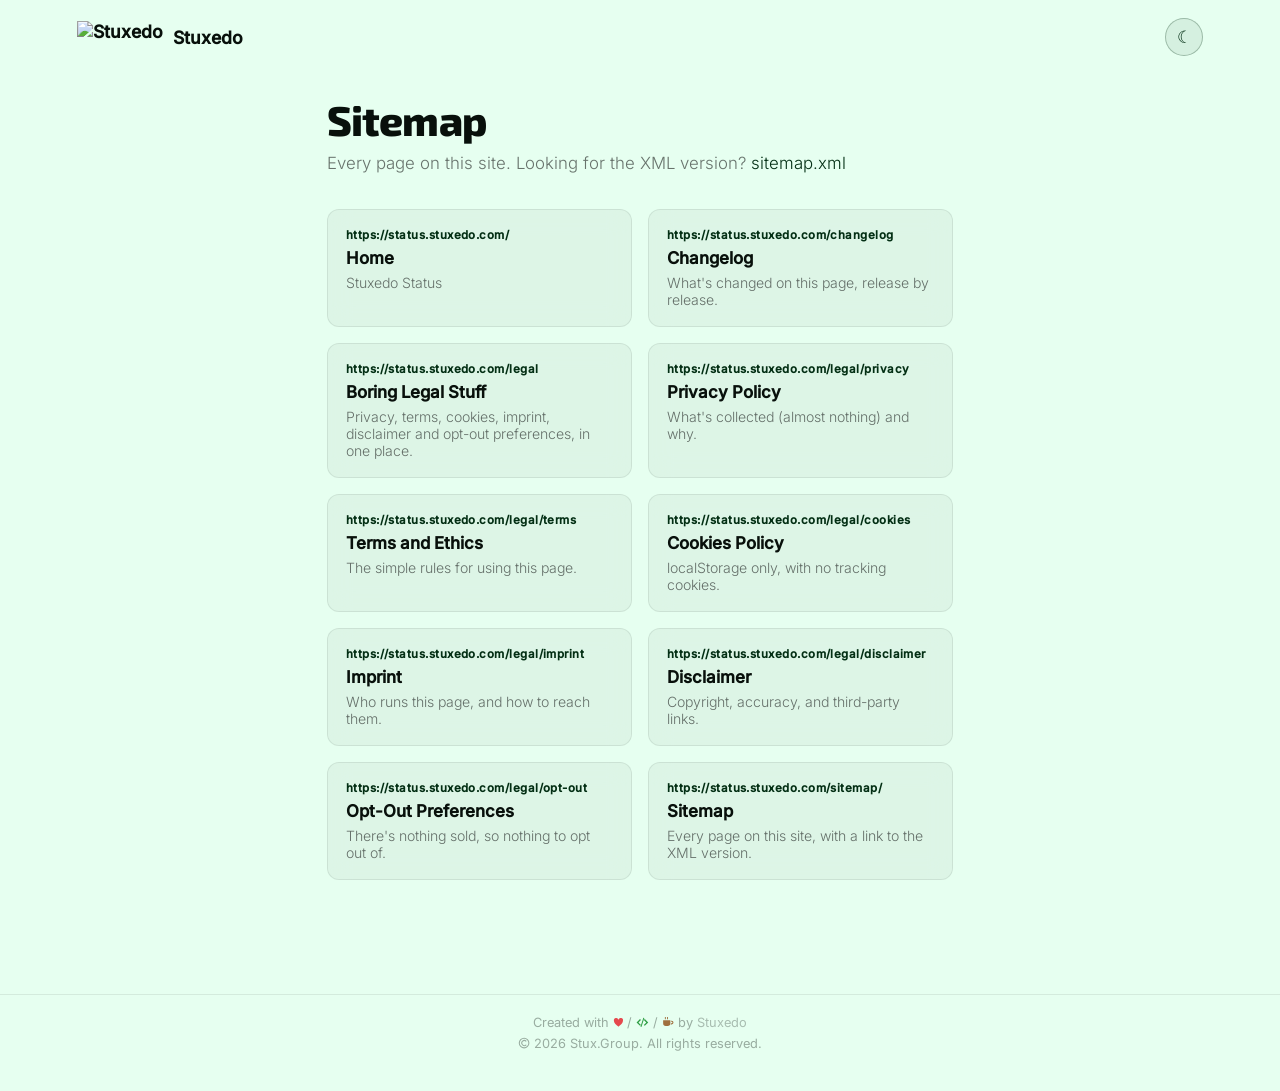
==== sitemap/index.html @ 12a7c0af "Release v0.1.0 See CHANGELOG.md for details." ====
<!DOCTYPE html>
<html lang="en">

<head>
    <meta charset="UTF-8">
    <meta name="viewport" content="width=device-width, initial-scale=1.0">
    <link rel="icon" type="image/png" href="https://global.media.stuxedo.com/icon-dark.png" media="(prefers-color-scheme: light)">
    <link rel="icon" type="image/png" href="https://global.media.stuxedo.com/icon-light.png" media="(prefers-color-scheme: dark)">
    <meta name="description" content="Every page on this site, with a link to the XML sitemap.">
    <title>Sitemap — Stuxedo</title>
    <link rel="icon" href="/favicon.ico" sizes="48x48">
    <link rel="icon" type="image/png" sizes="512x512" href="/icon-512.png">
    <link rel="apple-touch-icon" href="/apple-touch-icon.png">
    <link rel="manifest" href="/site.webmanifest">
    <script id="discord:component-embed" type="application/json">{"component":{"type":17,"accent_color":4978440,"components":[{"type":9,"components":[{"type":10,"content":"-# [Stuxedo](https://stuxedo.com)\n## [Legal](https://status.stuxedo.com/legal)\nPrivacy, terms, cookies, imprint, disclaimer and opt-out preferences for this Stuxedo status page, all in one place."}],"accessory":{"type":11,"media":{"url":"https://status.stuxedo.com/icon-512.png"}}},{"type":1,"components":[{"type":2,"style":5,"label":"Stuxedo","url":"https://stuxedo.com"},{"type":2,"style":5,"label":"Server status","url":"https://status.stuxedo.net"}]}]}}</script>
    <link rel="stylesheet" href="../assets/fonts/fonts.css">
    <style>
        *, *::before, *::after { box-sizing: border-box; margin: 0; padding: 0; }

        :root {
            --bg: #031e0d; --bg-card: rgba(255, 255, 255, 0.04); --border: rgba(255, 255, 255, 0.07);
            --text-1: #eef2ee; --text-2: rgba(238, 242, 238, 0.55); --text-3: rgba(238, 242, 238, 0.35);
            --accent: #4bf708; --accent-bg: rgba(75, 247, 8, 0.12); --accent-bg-hover: rgba(75, 247, 8, 0.18);
            --accent-border: rgba(75, 247, 8, 0.3); --accent-border-strong: rgba(75, 247, 8, 0.35); --accent-border-hover: rgba(75, 247, 8, 0.55);
            --accent-hover: rgba(75, 247, 8, 0.22); --accent-gradient: linear-gradient(90deg, #032f14, #4bf708);
        }
        @media (prefers-color-scheme: light) {
            :root {
                --bg: #e6fff0; --bg-card: rgba(0, 0, 0, 0.04); --border: rgba(0, 0, 0, 0.08);
                --text-1: #08100b; --text-2: rgba(0, 0, 0, 0.55); --text-3: rgba(8, 16, 11, 0.35);
                --accent: #032f14; --accent-bg: rgba(3, 47, 20, 0.07); --accent-bg-hover: rgba(3, 47, 20, 0.11);
                --accent-border: rgba(3, 47, 20, 0.22); --accent-border-strong: rgba(3, 47, 20, 0.28); --accent-border-hover: rgba(3, 47, 20, 0.45);
                --accent-hover: rgba(3, 47, 20, 0.13); --accent-gradient: linear-gradient(90deg, #032f14, #4bf708);
            }
        }
        :root.theme-light {
            --bg: #e6fff0; --bg-card: rgba(0, 0, 0, 0.04); --border: rgba(0, 0, 0, 0.08);
            --text-1: #08100b; --text-2: rgba(0, 0, 0, 0.55); --text-3: rgba(8, 16, 11, 0.35);
            --accent: #032f14; --accent-bg: rgba(3, 47, 20, 0.07); --accent-bg-hover: rgba(3, 47, 20, 0.11);
            --accent-border: rgba(3, 47, 20, 0.22); --accent-border-strong: rgba(3, 47, 20, 0.28); --accent-border-hover: rgba(3, 47, 20, 0.45);
            --accent-hover: rgba(3, 47, 20, 0.13); --accent-gradient: linear-gradient(90deg, #032f14, #4bf708);
        }
        :root.theme-dark {
            --bg: #031e0d; --bg-card: rgba(255, 255, 255, 0.04); --border: rgba(255, 255, 255, 0.07);
            --text-1: #eef2ee; --text-2: rgba(238, 242, 238, 0.55); --text-3: rgba(238, 242, 238, 0.35);
            --accent: #4bf708; --accent-bg: rgba(75, 247, 8, 0.12); --accent-bg-hover: rgba(75, 247, 8, 0.18);
            --accent-border: rgba(75, 247, 8, 0.3); --accent-border-strong: rgba(75, 247, 8, 0.35); --accent-border-hover: rgba(75, 247, 8, 0.55);
            --accent-hover: rgba(75, 247, 8, 0.22); --accent-gradient: linear-gradient(90deg, #032f14, #4bf708);
        }

        html, body { background: var(--bg); color: var(--text-1); font-family: 'Inter', sans-serif; min-height: 100%; transition: background 0.3s, color 0.3s; }

        a, a:visited { color: var(--accent) !important; text-decoration: none !important; }
        a:hover, a:focus { opacity: 0.8; }

        .site-header { display: flex; align-items: center; justify-content: space-between; padding: 18px 6%; }
        .brand { display: flex; align-items: center; gap: 10px; font-weight: 700; font-size: 1.1rem; color: var(--text-1) !important; }
        .brand img { height: 32px; width: auto; }

        #theme-toggle {
            background: var(--accent-bg); border: 1px solid var(--accent-border-strong); border-radius: 50%;
            width: 38px; height: 38px; font-size: 17px; line-height: 38px; text-align: center; cursor: pointer;
            padding: 0; color: var(--accent); transition: background 0.2s, border-color 0.2s;
        }
        #theme-toggle:hover { background: var(--accent-hover); border-color: var(--accent-border-hover); }

        main { max-width: 780px; margin: 0 auto; padding: 10px 6% 60px; }

        h1 { font-family: 'Stuxedo Tale', 'Exo 2', sans-serif; font-weight: 800; font-size: clamp(1.8rem, 4vw, 2.6rem); letter-spacing: -0.02em; margin: 10px 0 6px; }
        .subtitle { color: var(--text-2); font-size: 1.05rem; margin: 0 0 32px; line-height: 1.6; font-weight: 300; }

        .legal-grid { display: grid; grid-template-columns: repeat(auto-fit, minmax(220px, 1fr)); gap: 16px; margin: 10px 0 34px; }
        .legal-card {
            display: block; padding: 18px; border: 1px solid var(--border); border-radius: 12px;
            background: var(--bg-card); backdrop-filter: blur(12px); -webkit-backdrop-filter: blur(12px);
            transition: border-color 0.2s, transform 0.2s;
        }
        .legal-card:hover { border-color: var(--accent); transform: translateY(-2px); opacity: 1 !important; }
        .legal-card h3 { margin: 0 0 6px; color: var(--text-1) !important; font-size: 1.05rem; font-weight: 600; }
        .legal-card p { margin: 0; color: var(--text-2); font-size: 0.88rem; font-weight: 300; }

        .section-note { font-size: 0.9rem; color: var(--text-2); line-height: 1.7; font-weight: 300; }

        footer { text-align: center; padding: 20px 6% 40px; font-size: 0.8rem; color: var(--text-3); border-top: 1px solid var(--border); margin-top: 20px; }
        footer a, footer a:visited { color: var(--text-3) !important; font-weight: 400; opacity: 0.8; }
        footer a:hover { opacity: 1; }
        .legal-card .url { display: block; margin: 0 0 6px; font-size: 0.72rem; font-weight: 700; letter-spacing: 0.04em; color: var(--accent); overflow-wrap: anywhere; }
    </style>
    <link rel="stylesheet" href="/assets/site-banner.css">
    <link rel="stylesheet" href="/assets/site-brand.css">
</head>
<body>
<!-- Generated by scripts/build-sitemap.py; edit the PAGES list there, then re-run it. -->

<header class="site-header">
    <a class="brand" href="../"><img src="https://global.media.stuxedo.com/icon.png" alt="Stuxedo">
        <span>Stuxedo</span></a>
    <button type="button" id="theme-toggle" title="Toggle light/dark mode" aria-label="Toggle light/dark mode">&#9788;</button>
</header>

<main>
    <h1>Sitemap</h1>
    <p class="subtitle">Every page on this site. Looking for the XML version? <a href="../sitemap.xml">sitemap.xml</a></p>

    <div class="legal-grid">
        <a href="../" class="legal-card">
            <span class="url">https://status.stuxedo.com/</span>
            <h3>Home</h3>
            <p>Stuxedo Status</p>
        </a>
        <a href="../changelog" class="legal-card">
            <span class="url">https://status.stuxedo.com/changelog</span>
            <h3>Changelog</h3>
            <p>What&#x27;s changed on this page, release by release.</p>
        </a>
        <a href="../legal" class="legal-card">
            <span class="url">https://status.stuxedo.com/legal</span>
            <h3>Boring Legal Stuff</h3>
            <p>Privacy, terms, cookies, imprint, disclaimer and opt-out preferences, in one place.</p>
        </a>
        <a href="../legal/privacy" class="legal-card">
            <span class="url">https://status.stuxedo.com/legal/privacy</span>
            <h3>Privacy Policy</h3>
            <p>What&#x27;s collected (almost nothing) and why.</p>
        </a>
        <a href="../legal/terms" class="legal-card">
            <span class="url">https://status.stuxedo.com/legal/terms</span>
            <h3>Terms and Ethics</h3>
            <p>The simple rules for using this page.</p>
        </a>
        <a href="../legal/cookies" class="legal-card">
            <span class="url">https://status.stuxedo.com/legal/cookies</span>
            <h3>Cookies Policy</h3>
            <p>localStorage only, with no tracking cookies.</p>
        </a>
        <a href="../legal/imprint" class="legal-card">
            <span class="url">https://status.stuxedo.com/legal/imprint</span>
            <h3>Imprint</h3>
            <p>Who runs this page, and how to reach them.</p>
        </a>
        <a href="../legal/disclaimer" class="legal-card">
            <span class="url">https://status.stuxedo.com/legal/disclaimer</span>
            <h3>Disclaimer</h3>
            <p>Copyright, accuracy, and third-party links.</p>
        </a>
        <a href="../legal/opt-out" class="legal-card">
            <span class="url">https://status.stuxedo.com/legal/opt-out</span>
            <h3>Opt-Out Preferences</h3>
            <p>There&#x27;s nothing sold, so nothing to opt out of.</p>
        </a>
        <a href="../sitemap/" class="legal-card">
            <span class="url">https://status.stuxedo.com/sitemap/</span>
            <h3>Sitemap</h3>
            <p>Every page on this site, with a link to the XML version.</p>
        </a>
    </div>
</main>

<footer>
    <p class="created-with">Created with <svg class="cw-love" viewBox="0 0 16 16" aria-hidden="true" focusable="false"><title>Love</title><path d="M8 14.3S1.4 10.2 1.4 5.7A3.4 3.4 0 0 1 8 4a3.4 3.4 0 0 1 6.6 1.7c0 4.5-6.6 8.6-6.6 8.6z"/></svg> / <svg class="cw-code" viewBox="0 0 16 16" aria-hidden="true" focusable="false"><title>Code</title><path d="M5 3.7 6.2 4.9 3.1 8l3.1 3.1L5 12.3.7 8zM11 3.7 15.3 8 11 12.3l-1.2-1.2L12.9 8 9.8 4.9zM9.2 2.2l1.2.4-3.6 11.2-1.2-.4z"/></svg> / <svg class="cw-coffee" viewBox="0 0 16 16" aria-hidden="true" focusable="false"><title>Coffee</title><path d="M1.5 5.5h9.5v4a3.5 3.5 0 0 1-3.5 3.5h-2.5A3.5 3.5 0 0 1 1.5 9.5zM12 6.3h.7a2.4 2.4 0 0 1 0 4.8h-1.3c.3-.4.5-.9.6-1.4h.7a1 1 0 0 0 0-2H12zM3.8 1.4H5v2.8H3.8zM6.6 1.4h1.2v2.8H6.6z"/></svg><span class="cw-sr"> love, code and coffee</span> by <a href="https://stuxedo.com" target="_blank" rel="noopener">Stuxedo</a></p>
    <p><svg class="cw-copy" viewBox="0 0 16 16" aria-hidden="true" focusable="false"><title>Copyright</title><path fill-rule="evenodd" d="M8 1a7 7 0 1 1 0 14A7 7 0 0 1 8 1zm0 1.4a5.6 5.6 0 1 0 0 11.2A5.6 5.6 0 0 0 8 2.4zM10.3 6.2A2.7 2.7 0 1 0 10.3 9.8l1.1.8A4 4 0 1 1 11.4 5.4z"/></svg><span class="cw-sr">&copy;</span> <span data-copyright-years data-start="2026">2026</span> Stux.Group. All rights reserved.</p>
</footer>

<script>
    (function () {
        var root = document.documentElement;
        var btn = document.getElementById('theme-toggle');
        var prefersDark = window.matchMedia('(prefers-color-scheme: dark)').matches;
        var stored = localStorage.getItem('stuxedo-theme');
        var isDark = stored ? stored === 'dark' : prefersDark;

        function apply(dark) {
            root.classList.toggle('theme-dark', dark);
            root.classList.toggle('theme-light', !dark);
            btn.textContent = dark ? '☀' : '☾';
            btn.title = dark ? 'Switch to light mode' : 'Switch to dark mode';
        }

        apply(isDark);

        btn.addEventListener('click', function () {
            isDark = !isDark;
            localStorage.setItem('stuxedo-theme', isDark ? 'dark' : 'light');
            apply(isDark);
        });
    })();
</script>
    <script src="/assets/dev-mode.js"></script>
    <script src="/assets/site-banners.js"></script>
    <script src="/assets/site-banner.js"></script>
<script>(function(){var y=new Date().getFullYear();document.querySelectorAll('[data-copyright-years]').forEach(function(e){var s=parseInt(e.getAttribute('data-start'),10);e.textContent=s>=y?String(y):s+'–'+y;});})();</script>
</body>
</html>
---- assets/fonts/fonts.css ----
@font-face { font-family: 'Barlow'; font-style: normal; font-weight: 300; font-display: swap; src: url('barlow-300.woff2') format('woff2'); }
@font-face { font-family: 'Barlow'; font-style: normal; font-weight: 400; font-display: swap; src: url('barlow-400.woff2') format('woff2'); }
@font-face { font-family: 'Barlow'; font-style: normal; font-weight: 500; font-display: swap; src: url('barlow-500.woff2') format('woff2'); }
@font-face { font-family: 'Barlow'; font-style: normal; font-weight: 600; font-display: swap; src: url('barlow-600.woff2') format('woff2'); }
@font-face { font-family: 'Barlow'; font-style: italic; font-weight: 300; font-display: swap; src: url('barlow-300italic.woff2') format('woff2'); }
@font-face { font-family: 'Barlow'; font-style: italic; font-weight: 400; font-display: swap; src: url('barlow-400italic.woff2') format('woff2'); }

@font-face { font-family: 'Exo 2'; font-style: normal; font-weight: 400; font-display: swap; src: url('exo2-400.woff2') format('woff2'); }
@font-face { font-family: 'Exo 2'; font-style: normal; font-weight: 500; font-display: swap; src: url('exo2-400.woff2') format('woff2'); }
@font-face { font-family: 'Exo 2'; font-style: normal; font-weight: 600; font-display: swap; src: url('exo2-400.woff2') format('woff2'); }
@font-face { font-family: 'Exo 2'; font-style: normal; font-weight: 700; font-display: swap; src: url('exo2-400.woff2') format('woff2'); }
@font-face { font-family: 'Exo 2'; font-style: normal; font-weight: 800; font-display: swap; src: url('exo2-400.woff2') format('woff2'); }
@font-face { font-family: 'Exo 2'; font-style: italic; font-weight: 400; font-display: swap; src: url('exo2-400italic.woff2') format('woff2'); }

@font-face { font-family: 'Inter'; font-style: normal; font-weight: 300; font-display: swap; src: url('inter-var.woff2') format('woff2'); }
@font-face { font-family: 'Inter'; font-style: normal; font-weight: 400; font-display: swap; src: url('inter-var.woff2') format('woff2'); }
@font-face { font-family: 'Inter'; font-style: normal; font-weight: 500; font-display: swap; src: url('inter-var.woff2') format('woff2'); }
---- assets/site-banner.css ----
/*
 * Site banner - one component, four variants (site, soon, dev, maintenance)
 *
 * Self-contained: copy this file (and site-banner.js) into any project. Muted and
 * readable, and it never covers or cuts off the page.
 *
 * Markup (stack order when several apply: maintenance, soon, dev, site):
 *
 *   <html class="has-site-banner">            (only while a banner is shown)
 *   <body>
 *     <div class="site-banners" data-site-banners>
 *       <div class="site-banner site-banner--dev" role="note">
 *         <span class="site-banner-label">Dev mode</span>
 *         <span class="site-banner-text">Local preview. Run <code>dev-server.sh --no-dev-mode</code>…</span>
 *       </div>
 *     </div>
 *     …the page…
 *
 * Position: sticky at the top of the document by default. If the page scrolls something
 * other than the document (e.g. html{overflow:hidden} + body{overflow:auto}), add
 * .site-banners--fixed to the wrapper and .site-banner-fixed to <html>: the banners are
 * fixed to the top and <body> is padded by their height instead.
 *
 * --banner-h on :root is the banners' height (0px without a banner). site-banner.js keeps
 * it exact with a ResizeObserver, including when the text wraps on phones; the value
 * below is a one-line estimate for no-JS. Offset anything fixed or sticky at the top by
 * it: top: calc(<gap> + var(--banner-h, 0px)), and full-height layouts by
 * min-height: calc(100dvh - var(--banner-h, 0px)). Fixed background layers don't need it.
 *
 * Theme hooks - map these to the project's own tokens (defaults in brackets):
 *   --banner-page-bg   the page background        [var(--bg), #0d1117]
 *   --banner-text      the normal body text       [var(--text), #e6edf3]
 *   --banner-site      the site's own accent      [var(--brand), #3ba7ff] (dark theme)
 *   --banner-site-light  its light-theme accent   [#0a5fb4]
 *   --banner-site-glyph  the site notice's pattern tile, a 48px SVG data URI used as a
 *                      mask (e.g. the project's icon as a silhouette) [a small sparkle]
 * Light theme is picked up from :root.theme-light, :root[data-theme="light"], or the
 * system preference unless :root.theme-dark / [data-theme="dark"] overrides it.
 */

:root {
    --banner-h: 0px;
}

:root.has-site-banner {
    --banner-h: 38px;
    scroll-padding-top: var(--banner-h);
}

.site-banners {
    position: sticky;
    top: 0;
    z-index: 900; /* above page content, below modals (1000+) */
}

.site-banners--fixed {
    position: fixed;
    left: 0;
    right: 0;
}

/* Fixed mode: <html class="has-site-banner site-banner-fixed"> pads <body> instead. */
:root.has-site-banner.site-banner-fixed body {
    padding-top: var(--banner-h);
    scroll-padding-top: var(--banner-h);
}

.site-banner {
    /* Dark-theme accents (the default) */
    --banner-accent: var(--banner-site, var(--brand, #3ba7ff));
    --banner-ink: var(--banner-accent);
    position: relative;
    display: flex;
    flex-wrap: wrap;
    align-items: center;
    justify-content: center;
    gap: 6px 10px;
    padding: 8px 16px;
    /* The page background tinted with the accent; the fallback is the plain page background. */
    --banner-tint: color-mix(in srgb, var(--banner-accent) 12%, var(--banner-page-bg, var(--bg, #0d1117)));
    background: var(--banner-page-bg, var(--bg, #0d1117));
    background: var(--banner-tint);
    border-bottom: 1px solid var(--banner-accent);
    border-bottom-color: color-mix(in srgb, var(--banner-accent) 35%, transparent);
    color: var(--banner-text, var(--text, #e6edf3));
    font: 500 13.5px/1.4 system-ui, -apple-system, "Segoe UI", Roboto, sans-serif;
    text-align: center;
}

/* ── Icon pattern ──
 * Each variant tiles a small glyph across the banner in its accent at low opacity. The glyph
 * is a mask over an accent-coloured layer, so one SVG works in both themes. Pure decoration.
 * Override --banner-glyph (or --banner-site-glyph for the site variant) with your own
 * 48px tile to use another glyph. */
.site-banner {
    --banner-glyph: var(--banner-site-glyph, url("data:image/svg+xml,%3Csvg xmlns='http://www.w3.org/2000/svg' width='48' height='48' viewBox='0 0 48 48'%3E%3Cg transform='translate%285 5%29 scale%281.25%29 rotate%28-10 6 6%29'%3E%3Cpath d='M6 0.2a1.6 1.6 0 1 1 0 3.2A1.6 1.6 0 1 1 6 0.2zM3.9 4.6h3.3v5.3h1.1v1.9H3.7V9.9h1.2V6.5h-1z'/%3E%3C/g%3E%3Cg transform='translate%2829 29%29 scale%281.25%29 rotate%2810 6 6%29'%3E%3Cpath d='M6 0.2a1.6 1.6 0 1 1 0 3.2A1.6 1.6 0 1 1 6 0.2zM3.9 4.6h3.3v5.3h1.1v1.9H3.7V9.9h1.2V6.5h-1z'/%3E%3C/g%3E%3C/svg%3E"));
}
.site-banner--dev         { --banner-glyph: url("data:image/svg+xml,%3Csvg xmlns='http://www.w3.org/2000/svg' width='48' height='48' viewBox='0 0 48 48'%3E%3Cg transform='translate%285 5%29 scale%281.25%29 rotate%28-10 6 6%29'%3E%3Cpath d='M3.7 2.3 4.9 3.5 2.4 6l2.5 2.5-1.2 1.2L0 6zM8.3 2.3 12 6 8.3 9.7 7.1 8.5 9.6 6 7.1 3.5zM6.7 1.6l1.1.4-2.5 8.4-1.1-.4z'/%3E%3C/g%3E%3Cg transform='translate%2829 29%29 scale%281.25%29 rotate%2810 6 6%29'%3E%3Cpath d='M3.7 2.3 4.9 3.5 2.4 6l2.5 2.5-1.2 1.2L0 6zM8.3 2.3 12 6 8.3 9.7 7.1 8.5 9.6 6 7.1 3.5zM6.7 1.6l1.1.4-2.5 8.4-1.1-.4z'/%3E%3C/g%3E%3C/svg%3E"); }
.site-banner--soon        { --banner-glyph: url("data:image/svg+xml,%3Csvg xmlns='http://www.w3.org/2000/svg' width='48' height='48' viewBox='0 0 48 48'%3E%3Cg transform='translate%285 5%29 scale%281.25%29 rotate%2835 6 6%29'%3E%3Cpath fill-rule='evenodd' d='M6 0c2.9 1.9 3.6 5.2 2.6 8.3H3.4C2.4 5.2 3.1 1.9 6 0zM6 2.9a1.25 1.25 0 1 0 0 2.5A1.25 1.25 0 1 0 6 2.9z'/%3E%3Cpath d='M3.2 5.4 1 9.6h2.9zM8.8 5.4 11 9.6H8.1zM4.5 9h3L6 12z'/%3E%3C/g%3E%3Cg transform='translate%2829 29%29 scale%281.25%29 rotate%2855 6 6%29'%3E%3Cpath fill-rule='evenodd' d='M6 0c2.9 1.9 3.6 5.2 2.6 8.3H3.4C2.4 5.2 3.1 1.9 6 0zM6 2.9a1.25 1.25 0 1 0 0 2.5A1.25 1.25 0 1 0 6 2.9z'/%3E%3Cpath d='M3.2 5.4 1 9.6h2.9zM8.8 5.4 11 9.6H8.1zM4.5 9h3L6 12z'/%3E%3C/g%3E%3C/svg%3E"); }
.site-banner--maintenance { --banner-glyph: url("data:image/svg+xml,%3Csvg xmlns='http://www.w3.org/2000/svg' width='48' height='48' viewBox='0 0 48 48'%3E%3Cg transform='translate%285 5%29 scale%281.25%29 rotate%28-10 6 6%29'%3E%3Cg transform='rotate%2845 6 6%29'%3E%3Cpath fill-rule='evenodd' d='M6 0a2.9 2.9 0 1 1 0 5.8A2.9 2.9 0 1 1 6 0zM5.05 -0.5h1.9v2.9h-1.9z'/%3E%3Crect x='4.9' y='4.6' width='2.2' height='7.4' rx='1.1'/%3E%3C/g%3E%3C/g%3E%3Cg transform='translate%2829 29%29 scale%281.25%29 rotate%2810 6 6%29'%3E%3Cg transform='rotate%2845 6 6%29'%3E%3Cpath fill-rule='evenodd' d='M6 0a2.9 2.9 0 1 1 0 5.8A2.9 2.9 0 1 1 6 0zM5.05 -0.5h1.9v2.9h-1.9z'/%3E%3Crect x='4.9' y='4.6' width='2.2' height='7.4' rx='1.1'/%3E%3C/g%3E%3C/g%3E%3C/svg%3E"); }

.site-banner::before {
    content: "";
    position: absolute;
    inset: 0;
    z-index: 0;
    background: var(--banner-accent);
    opacity: 0.12;
    /* The glyph grid, faded out behind the centred text so the words sit on the plain tint. */
    -webkit-mask: var(--banner-glyph) 0 50% / 48px 48px repeat,
        radial-gradient(ellipse 34% 140% at 50% 50%, transparent 45%, #000 100%);
    -webkit-mask-composite: source-in;
    mask: var(--banner-glyph) 0 50% / 48px 48px repeat,
        radial-gradient(ellipse 34% 140% at 50% 50%, transparent 45%, #000 100%);
    mask-composite: intersect;
    pointer-events: none;
}

.site-banner > * {
    position: relative;
    z-index: 1;
}

.site-banner--soon        { --banner-accent: #b98cff; }
.site-banner--dev         { --banner-accent: #d29922; }
.site-banner--maintenance { --banner-accent: #f0883e; }

/* Light theme: darker accents, and chip text darker still so it keeps >= 4.5:1. */
:root.theme-light .site-banner,
:root[data-theme="light"] .site-banner {
    --banner-accent: var(--banner-site-light, #0a5fb4);
    --banner-ink: color-mix(in srgb, var(--banner-accent) 75%, #000);
}
:root.theme-light .site-banner--soon,
:root[data-theme="light"] .site-banner--soon        { --banner-accent: #7b3fc4; }
:root.theme-light .site-banner--dev,
:root[data-theme="light"] .site-banner--dev         { --banner-accent: #8a5a00; }
:root.theme-light .site-banner--maintenance,
:root[data-theme="light"] .site-banner--maintenance { --banner-accent: #b3470f; }

@media (prefers-color-scheme: light) {
    :root:not(.theme-dark):not([data-theme="dark"]) .site-banner {
        --banner-accent: var(--banner-site-light, #0a5fb4);
        --banner-ink: color-mix(in srgb, var(--banner-accent) 75%, #000);
    }
    :root:not(.theme-dark):not([data-theme="dark"]) .site-banner--soon        { --banner-accent: #7b3fc4; }
    :root:not(.theme-dark):not([data-theme="dark"]) .site-banner--dev         { --banner-accent: #8a5a00; }
    :root:not(.theme-dark):not([data-theme="dark"]) .site-banner--maintenance { --banner-accent: #b3470f; }
}

.site-banner-label {
    flex: none;
    font-size: 11px;
    font-weight: 700;
    line-height: 1;
    letter-spacing: 0.06em;
    text-transform: uppercase;
    color: var(--banner-ink);
    /* Opaque (over the banner tint), so the icon pattern never shows through the chip. */
    background: color-mix(in srgb, var(--banner-accent) 18%, var(--banner-tint));
    border: 1px solid var(--banner-accent);
    border-radius: 4px;
    padding: 4px 6px;
}

.site-banner-text {
    min-width: 0;
}

.site-banner code {
    font: 12px/1.3 ui-monospace, SFMono-Regular, Menlo, Consolas, monospace;
    background: color-mix(in srgb, var(--banner-accent) 10%, transparent);
    border-radius: 4px;
    padding: 1px 5px;
    overflow-wrap: anywhere;
}

.site-banner a {
    color: inherit;
    text-decoration: underline;
    text-underline-offset: 2px;
}

.site-banner a::after {
    display: none; /* opt out of any animated link underline the site adds */
}

@media (prefers-reduced-motion: reduce) {
    .site-banner,
    .site-banner * {
        transition: none;
        animation: none;
    }
}
---- assets/site-brand.css ----
/*
 * Stuxedo Status: maps assets/site-banner.css onto this site's colours, and styles the footer's
 * brand line ("logo | service") and "Created with love / code / coffee" line. The logos,
 * badges and service text stay muted until hovered or focused.
 */
.site-banners {
    --banner-page-bg: var(--bg);
    --banner-text: var(--text-1);
    --banner-site: #4bf708;
    --banner-site-light: #032f14;
}

/* Fixed mode pads <body> by the banner's height; keep that inside full-height layouts. */
:root.has-site-banner.site-banner-fixed body {
    box-sizing: border-box;
}

:root.has-site-banner #theme-toggle {
    top: calc(14px + var(--banner-h, 0px));
}

/* The page fills the window; with a banner it fills what's left below it. */
:root.has-site-banner:not(.site-banner-fixed) body {
    min-height: calc(100vh - var(--banner-h, 0px));
}

/* "Created with …" under the "Changelog · Boring Legal Stuff" line, in the same muted style. */
.created-with.stx-created {
    font-size: 0.8rem;
    color: var(--text-3);
    margin: 0.35rem 0 0;
}

.brand-strip {
    display: flex;
    flex-wrap: wrap;
    align-items: center;
    justify-content: center;
    gap: 6px 10px;
    margin: 0 0 6px;
}

.brand-strip a {
    text-decoration: none;
}

.brand-strip-mark {
    display: block;
    height: 28px;
    width: auto;
}

/* Logos and badges: grey and dimmed until their link is hovered or focused. Every state uses the
   same filter functions so the change animates smoothly; going to `filter: none` makes the browser
   drop the image's layer at the end of the transition, which shows as a glitchy snap. */
.brand-strip-mark,
.brand-muted-mark {
    filter: grayscale(1) brightness(1);
    opacity: 0.7;
    transition: filter 0.2s ease, opacity 0.2s ease;
    will-change: filter, opacity;
    backface-visibility: hidden;
    transform: translateZ(0);
}

.brand-muted-mark.poweredby-badge,
img.brand-muted-mark {
    height: 28px;
    width: auto;
}

:root.theme-light .brand-strip-mark,
:root.theme-light .brand-muted-mark,
:root[data-theme="light"] .brand-strip-mark,
:root[data-theme="light"] .brand-muted-mark {
    filter: grayscale(1) brightness(0.6);
}

@media (prefers-color-scheme: light) {
    :root:not(.theme-dark):not([data-theme="dark"]) .brand-strip-mark,
    :root:not(.theme-dark):not([data-theme="dark"]) .brand-muted-mark {
        filter: grayscale(1) brightness(0.6);
    }
}

:root a:hover > .brand-strip-mark,
:root a:focus-visible > .brand-strip-mark,
:root a:hover > .brand-muted-mark,
:root a:focus-visible > .brand-muted-mark {
    filter: grayscale(0) brightness(1);
    opacity: 1;
}

.brand-strip-text {
    color: inherit;
    transition: color 0.2s;
}

.brand-strip-text:hover,
.brand-strip-text:focus-visible {
    color: var(--text-1);
}

.brand-strip-sep {
    opacity: 0.5;
}

.created-with {
    margin: 0 0 6px;
}

.created-with svg {
    width: 1em;
    height: 1em;
    vertical-align: -0.125em;
    fill: currentColor;
}

svg.cw-copy {
    width: 0.95em;
    height: 0.95em;
    vertical-align: -0.12em;
    fill: currentColor;
}

.created-with .cw-love { color: #e5484d; }
.created-with .cw-code { color: #2f9e44; }
.created-with .cw-coffee { color: #a0703f; }
/* Optical sizing: the solid heart fills its box, so it is scaled down to match the thin code strokes and the mug */
.created-with .cw-love { font-size: 0.85em; }
.created-with .cw-code { font-size: 1em; }
.created-with .cw-coffee { font-size: 0.95em; }

.cw-sr {
    position: absolute;
    width: 1px;
    height: 1px;
    overflow: hidden;
    clip: rect(0 0 0 0);
    white-space: nowrap;
}

@media (prefers-reduced-motion: reduce) {
    .brand-strip-mark,
    .brand-muted-mark,
    .brand-strip-text {
        transition: none;
    }
}
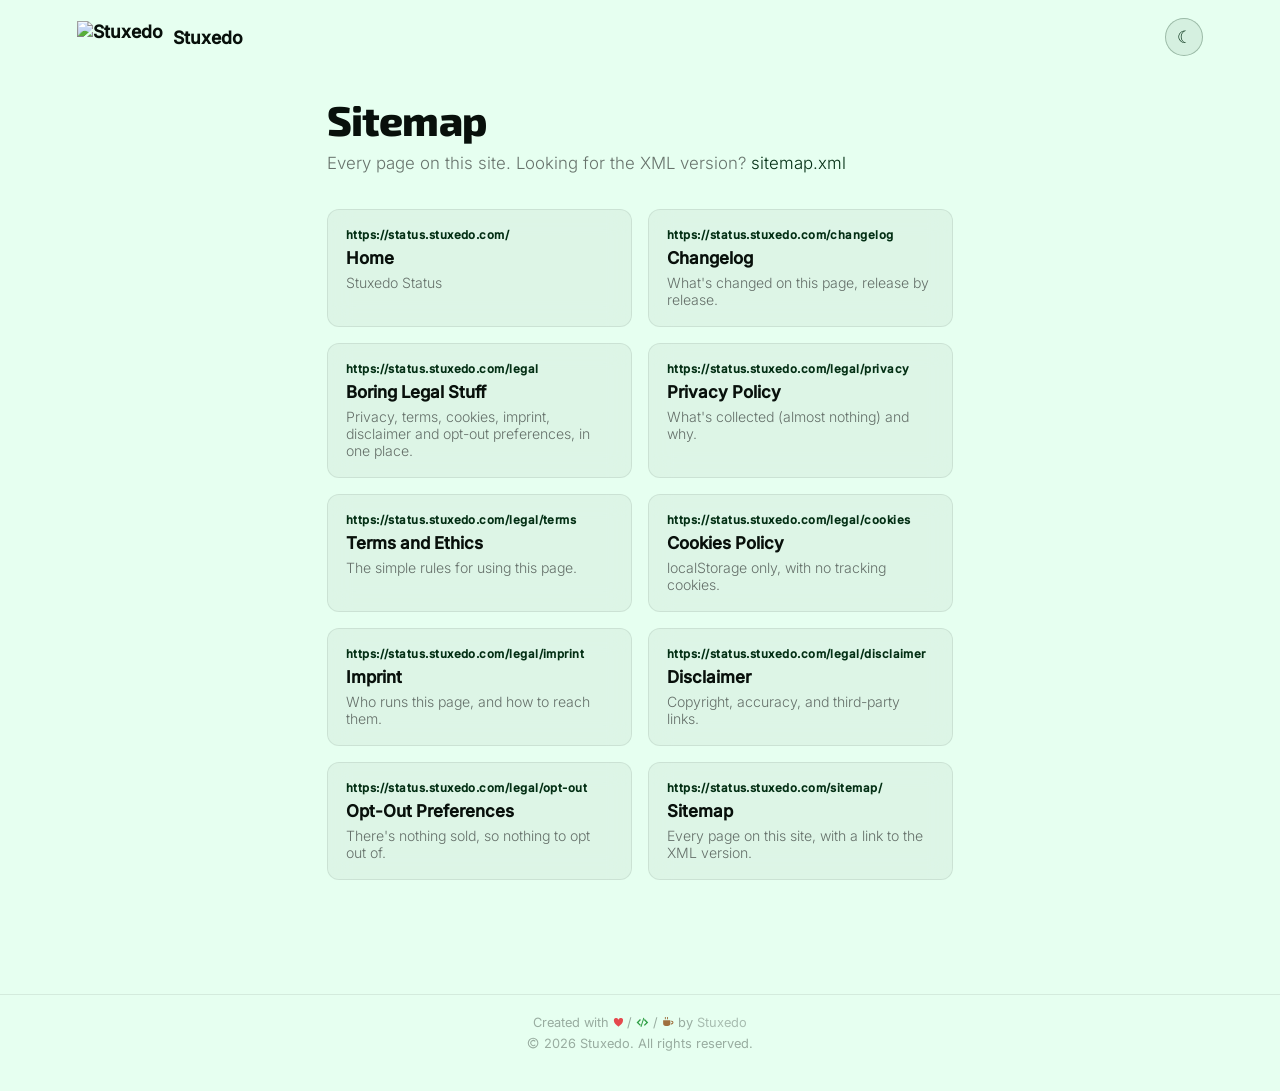
==== commit cc6b472c: "Release v26.11.17 See CHANGELOG.md for details." ====
--- a/sitemap/index.html
+++ b/sitemap/index.html
@@ -158,7 +158,7 @@
 
 <footer>
     <p class="created-with">Created with <svg class="cw-love" viewBox="0 0 16 16" aria-hidden="true" focusable="false"><title>Love</title><path d="M8 14.3S1.4 10.2 1.4 5.7A3.4 3.4 0 0 1 8 4a3.4 3.4 0 0 1 6.6 1.7c0 4.5-6.6 8.6-6.6 8.6z"/></svg> / <svg class="cw-code" viewBox="0 0 16 16" aria-hidden="true" focusable="false"><title>Code</title><path d="M5 3.7 6.2 4.9 3.1 8l3.1 3.1L5 12.3.7 8zM11 3.7 15.3 8 11 12.3l-1.2-1.2L12.9 8 9.8 4.9zM9.2 2.2l1.2.4-3.6 11.2-1.2-.4z"/></svg> / <svg class="cw-coffee" viewBox="0 0 16 16" aria-hidden="true" focusable="false"><title>Coffee</title><path d="M1.5 5.5h9.5v4a3.5 3.5 0 0 1-3.5 3.5h-2.5A3.5 3.5 0 0 1 1.5 9.5zM12 6.3h.7a2.4 2.4 0 0 1 0 4.8h-1.3c.3-.4.5-.9.6-1.4h.7a1 1 0 0 0 0-2H12zM3.8 1.4H5v2.8H3.8zM6.6 1.4h1.2v2.8H6.6z"/></svg><span class="cw-sr"> love, code and coffee</span> by <a href="https://stuxedo.com" target="_blank" rel="noopener">Stuxedo</a></p>
-    <p><svg class="cw-copy" viewBox="0 0 16 16" aria-hidden="true" focusable="false"><title>Copyright</title><path fill-rule="evenodd" d="M8 1a7 7 0 1 1 0 14A7 7 0 0 1 8 1zm0 1.4a5.6 5.6 0 1 0 0 11.2A5.6 5.6 0 0 0 8 2.4zM10.3 6.2A2.7 2.7 0 1 0 10.3 9.8l1.1.8A4 4 0 1 1 11.4 5.4z"/></svg><span class="cw-sr">&copy;</span> <span data-copyright-years data-start="2026">2026</span> Stux.Group. All rights reserved.</p>
+    <p><svg class="cw-copy" viewBox="0 0 16 16" aria-hidden="true" focusable="false"><title>Copyright</title><path fill-rule="evenodd" d="M8 1a7 7 0 1 1 0 14A7 7 0 0 1 8 1zm0 1.4a5.6 5.6 0 1 0 0 11.2A5.6 5.6 0 0 0 8 2.4zM10.3 6.2A2.7 2.7 0 1 0 10.3 9.8l1.1.8A4 4 0 1 1 11.4 5.4z"/></svg><span class="cw-sr">&copy;</span> <span data-copyright-years data-start="2026">2026</span> Stuxedo. All rights reserved.</p>
 </footer>
 
 <script>
